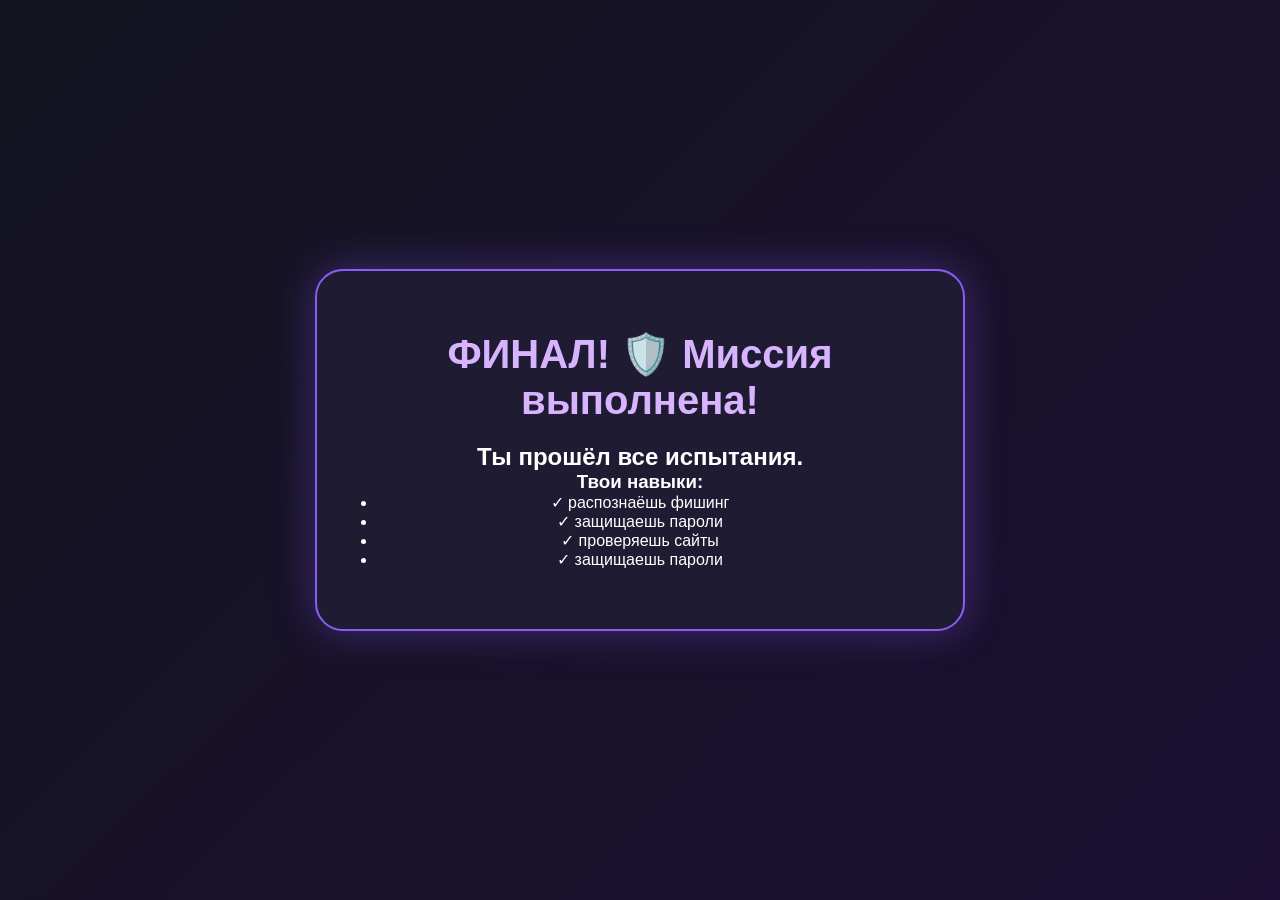
==== final.html @ c180bdf2 "Add files via upload" ====
<!DOCTYPE html>
<html lang="ru">
<head>
    <meta charset="UTF-8">
    <meta
        name="viewport"
        content="width=device-width, initial-scale=1.0"
    >
    <title>Квиз</title>
    <link
        rel="stylesheet"
        href="css/start.css"
    >
</head>
<body class="dark-theme">
    <div class="start-page">
        <h1 class="title">
            ФИНАЛ! 🛡️ Миссия выполнена!
        </h1>
        <h2>Ты прошёл все испытания.</h2>
        <p>
            <h3>Твои навыки:</h3>
            <ul>
                <li>✓ распознаёшь фишинг</li>
                <li>✓ защищаешь пароли</li>
                <li>✓ проверяешь сайты</li>
                <li>✓ защищаешь пароли</li>
            </ul>
        </p>
    </div>
</body>
</html>
---- css/start.css ----
* {
    margin: 0;
    padding: 0;
    box-sizing: border-box;
}

body.dark-theme {
    min-height: 100vh;

    display: flex;

    justify-content: center;

    align-items: center;

    background:
        linear-gradient(
            135deg,
            #141420,
            #1b1033
        );

    font-family: Arial, sans-serif;

    color: white;
}

.start-page {
    width: 650px;

    background: #1f1b33;

    padding: 60px;

    border-radius: 28px;

    border: 2px solid #8b5cf6;

    box-shadow:
        0 0 40px rgba(
            139,
            92,
            246,
            .35
        );

    text-align: center;
}

.title {
    font-size: 40px;

    color: #d8b4fe;

    margin-bottom: 20px;
}

.subtitle {
    color: #b8b8d0;

    font-size: 18px;

    margin-bottom: 40px;
}

.start-form {
    display: flex;

    flex-direction: column;

    gap: 20px;
}

.start-form input {
    width: 100%;

    padding: 20px;

    border: 2px solid #6d28d9;

    border-radius: 16px;

    background: #2b2344;

    color: white;

    font-size: 18px;

    outline: none;

    transition: .3s;
}

.start-form input::placeholder {
    color: #a8a3c7;
}

.start-form input:hover {
    border-color: #8b5cf6;
}

.start-form input:focus {
    border-color: #c084fc;

    box-shadow:
        0 0 18px rgba(
            192,
            132,
            252,
            .5
        );
}

.start-btn {
    margin-top: 20px;

    padding: 22px;

    border: none;

    border-radius: 18px;

    background: #8b5cf6;

    color: white;

    font-size: 22px;

    font-weight: bold;

    cursor: pointer;

    transition: .3s;
}

.start-btn:hover {
    background: #a855f7;

    transform: translateY(-3px);

    box-shadow:
        0 0 25px rgba(
            168,
            85,
            247,
            .7
        );
}

.start-btn:active {
    transform: scale(.98);
}
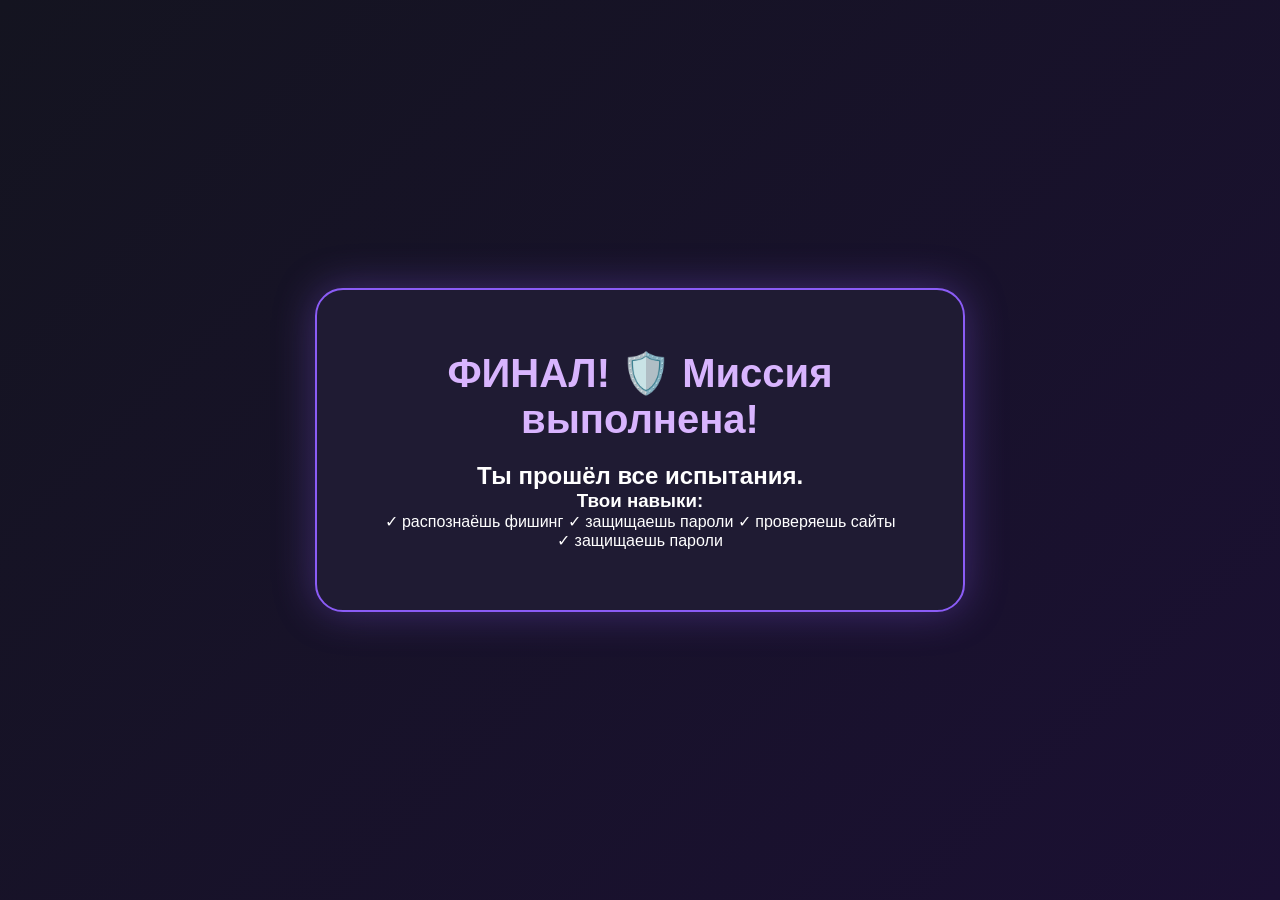
==== commit 24d4900a: "Update final.html" ====
--- a/final.html
+++ b/final.html
@@ -21,14 +21,17 @@
         <h2>Ты прошёл все испытания.</h2>
         <p>
             <h3>Твои навыки:</h3>
-            <ul>
-                <li>✓ распознаёшь фишинг</li>
-                <li>✓ защищаешь пароли</li>
-                <li>✓ проверяешь сайты</li>
-                <li>✓ защищаешь пароли</li>
+                ✓ распознаёшь фишинг
+                ✓ защищаешь пароли
+                ✓ проверяешь сайты
+                ✓ защищаешь пароли
             </ul>
         </p>
+        <div id="modalScore">
+            
+        </div>
     </div>
+    <script src="js/index.js"></script>    
 </body>
 </html>
 
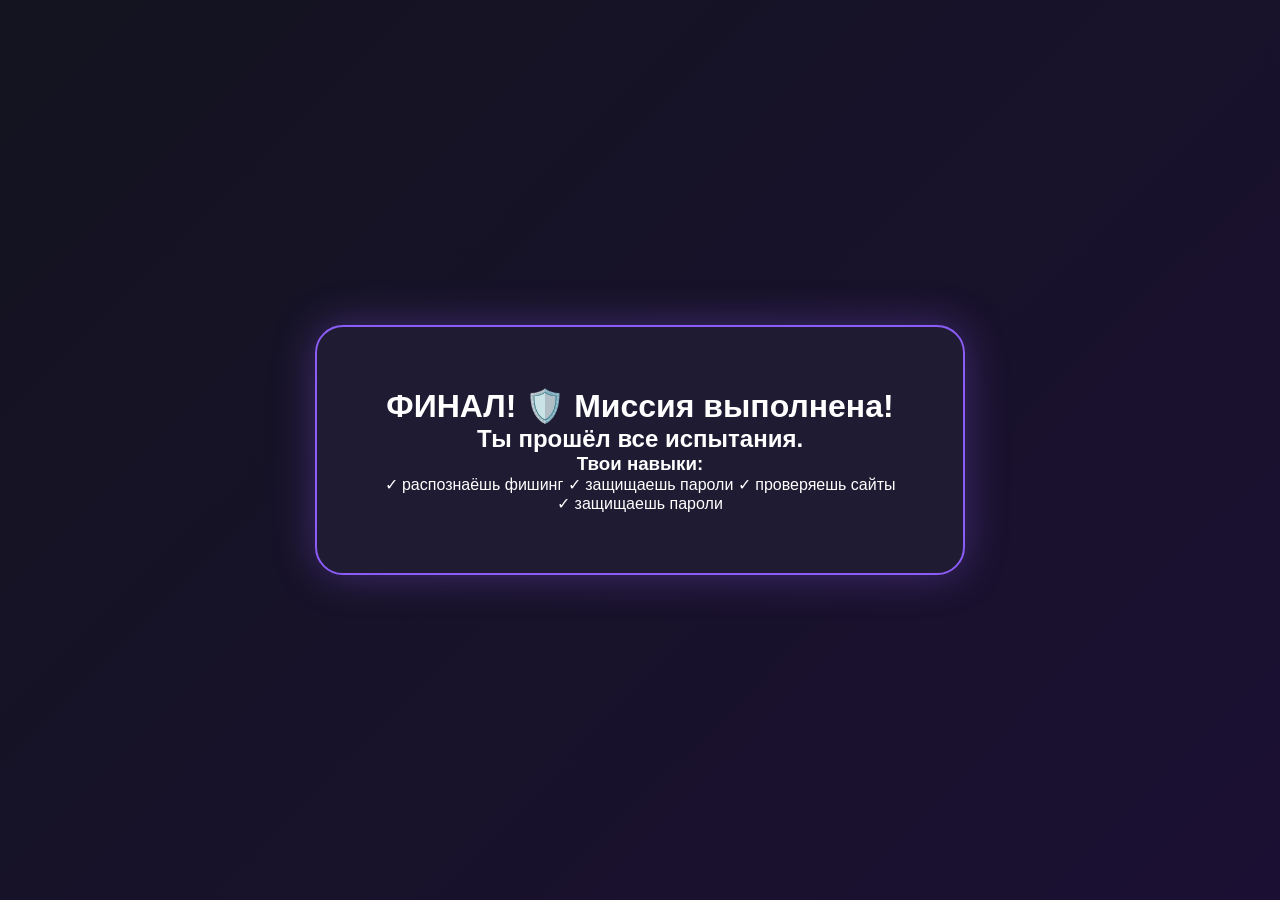
==== commit db8f7a1f: "fix merge conflict" ====
--- a/final.html
+++ b/final.html
@@ -21,17 +21,16 @@
         <h2>Ты прошёл все испытания.</h2>
         <p>
             <h3>Твои навыки:</h3>
-                ✓ распознаёшь фишинг
-                ✓ защищаешь пароли
-                ✓ проверяешь сайты
-                ✓ защищаешь пароли
-            </ul>
+            ✓ распознаёшь фишинг
+            ✓ защищаешь пароли
+            ✓ проверяешь сайты
+            ✓ защищаешь пароли
         </p>
-        <div id="modalScore">
-            
+        <div id="score-content">
+
         </div>
     </div>
-    <script src="js/index.js"></script>    
+    <script src="js/final.js"></script>
 </body>
 </html>
 
--- a/css/start.css
+++ b/css/start.css
@@ -48,12 +48,18 @@
     text-align: center;
 }
 
-.title {
-    font-size: 40px;
+.title-start {
+    font-size: 60px;
+    font-weight: 800;
+    color: #d8b4fe;
+    line-height: 50px;
+    margin-bottom: 20px;
+}
 
-    color: #d8b4fe;
-
-    margin-bottom: 20px;
+.inner-title-start {
+    font-size: 45px;
+    font-style: italic;
+    font-family: 'montserrat';
 }
 
 .subtitle {
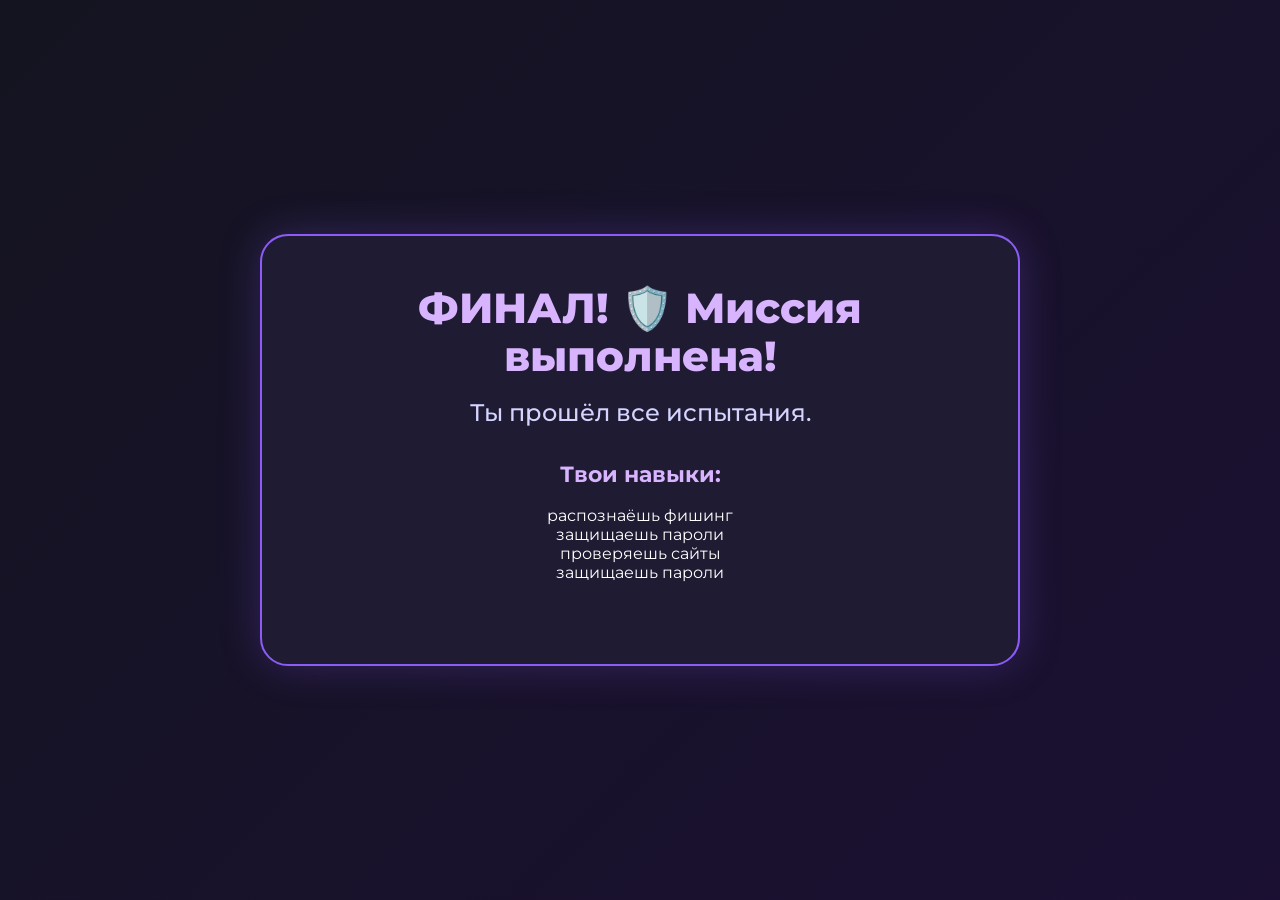
==== commit e87a8de1: "адаптив" ====
--- a/final.html
+++ b/final.html
@@ -8,28 +8,30 @@
         content="width=device-width, initial-scale=1.0"
     >
     <title>Квиз</title>
-    <link
+    <!-- <link
         rel="stylesheet"
         href="css/start.css"
-    >
+    > -->
+    <link rel="stylesheet" href="css/final.css">
 </head>
 <body class="dark-theme">
-    <div class="start-page">
-        <h1 class="title">
-            ФИНАЛ! 🛡️ Миссия выполнена!
-        </h1>
-        <h2>Ты прошёл все испытания.</h2>
-        <p>
-            <h3>Твои навыки:</h3>
-            ✓ распознаёшь фишинг
-            ✓ защищаешь пароли
-            ✓ проверяешь сайты
-            ✓ защищаешь пароли
-        </p>
-        <div id="score-content">
+   <div class="start-page">
+    <h1 class="title">ФИНАЛ! 🛡️ Миссия выполнена!</h1>
 
-        </div>
+    <h2>Ты прошёл все испытания.</h2>
+
+    <div class="skills">
+        <h3>Твои навыки:</h3>
+        <ul>
+            <li>распознаёшь фишинг</li>
+            <li>защищаешь пароли</li>
+            <li>проверяешь сайты</li>
+            <li>защищаешь пароли</li>
+        </ul>
     </div>
+
+    <div id="score-content"></div>
+</div>
     <script src="js/final.js"></script>
 </body>
 </html>
--- a/css/start.css
+++ b/css/start.css
@@ -7,7 +7,6 @@
 
 body.dark-theme {
     min-height: 100vh;
-
     display: flex;
 
     justify-content: center;
@@ -27,16 +26,15 @@
 }
 
 .start-page {
-    width: 650px;
-
+    min-width: 700px;
+    width: 100%;
+    display: flex;
+    gap: 1rem;
+    justify-content: space-between;
     background: #1f1b33;
-
     padding: 60px;
-
     border-radius: 28px;
-
     border: 2px solid #8b5cf6;
-
     box-shadow:
         0 0 40px rgba(
             139,
@@ -45,7 +43,6 @@
             .35
         );
 
-    text-align: center;
 }
 
 .title-start {
@@ -54,6 +51,15 @@
     color: #d8b4fe;
     line-height: 50px;
     margin-bottom: 20px;
+}
+
+.left-start-page > p {
+    margin-bottom: 1rem;
+    text-align: left;
+    font-size: 20px;
+    max-width: 450px;
+    font-style: italic;
+    opacity: 0.8;
 }
 
 .inner-title-start {
--- a/css/final.css
+++ b/css/final.css
@@ -0,0 +1,242 @@
+@import url('https://fonts.googleapis.com/css2?family=Montserrat:wght@400;500;700;800&display=swap');
+
+* {
+    margin: 0;
+    padding: 0;
+    box-sizing: border-box;
+
+    font-family: "Montserrat", sans-serif;
+}
+
+body.dark-theme {
+    min-height: 100vh;
+
+    padding: 24px;
+
+    display: flex;
+
+    justify-content: center;
+
+    align-items: center;
+
+    background:
+        linear-gradient(
+            135deg,
+            #141420,
+            #1b1033
+        );
+
+    color: white;
+}
+
+/* Главная карточка */
+ul {
+    list-style: none;
+}
+.start-page {
+    width: 100%;
+
+    max-width: 760px;
+
+    background: #1f1b33;
+
+    border: 2px solid #8b5cf6;
+
+    border-radius: 28px;
+
+    padding: 48px;
+
+    box-shadow:
+        0 0 40px rgba(139, 92, 246, .25);
+
+    text-align: center;
+}
+
+/* Заголовок */
+
+.title {
+    color: #d8b4fe;
+
+    font-size: 42px;
+
+    font-weight: 800;
+
+    margin-bottom: 18px;
+
+    line-height: 1.15;
+}
+
+.start-page h2 {
+    color: #d4d4ff;
+
+    font-size: 24px;
+
+    font-weight: 500;
+
+    margin-bottom: 34px;
+}
+
+/* Блок навыков */
+
+.start-page p {
+    background: rgba(139, 92, 246, .08);
+
+    border: 1px solid rgba(216, 180, 254, .2);
+
+    border-radius: 18px;
+
+    padding: 28px;
+
+    line-height: 2;
+
+    font-size: 18px;
+
+    color: #ece8ff;
+}
+
+.start-page h3 {
+    color: #d8b4fe;
+
+    font-size: 22px;
+
+    margin-bottom: 18px;
+}
+
+/* Результаты */
+
+#score-content {
+    margin-top: 34px;
+}
+
+/* Карточка результатов */
+
+.score-content {
+    background:
+        linear-gradient(
+            180deg,
+            rgba(139, 92, 246, .12),
+            rgba(139, 92, 246, .05)
+        );
+
+    border: 1px solid rgba(216, 180, 254, .25);
+
+    border-radius: 20px;
+
+    padding: 28px;
+
+    text-align: left;
+}
+
+.score-content h2 {
+    text-align: center;
+
+    color: #d8b4fe;
+
+    margin-bottom: 24px;
+
+    font-size: 28px;
+}
+
+.score-content p {
+    background: none;
+
+    border: none;
+
+    padding: 0;
+
+    margin-bottom: 14px;
+
+    line-height: 1.6;
+
+    font-size: 18px;
+}
+
+/* ====================== */
+/* Планшеты */
+/* ====================== */
+
+@media (max-width: 768px) {
+
+    body.dark-theme {
+        padding: 18px;
+
+        align-items: flex-start;
+    }
+
+    .start-page {
+        padding: 32px 24px;
+
+        border-radius: 22px;
+    }
+
+    .title {
+        font-size: 32px;
+    }
+
+    .start-page h2 {
+        font-size: 20px;
+
+        margin-bottom: 26px;
+    }
+
+    .start-page h3 {
+        font-size: 20px;
+    }
+
+    .start-page p {
+        font-size: 17px;
+
+        padding: 22px;
+
+        line-height: 1.8;
+    }
+
+    .score-content {
+        padding: 22px;
+    }
+
+    .score-content h2 {
+        font-size: 24px;
+    }
+
+}
+
+/* ====================== */
+/* iPhone */
+/* ====================== */
+
+@media (max-width: 430px) {
+
+    /* последний блок с текстом (наша цель — плотность) */
+    .start-page h2,
+    .start-page h3 {
+        margin-bottom: 6px;
+        line-height: 1.2;
+    }
+
+    .start-page p {
+        margin-top: 6px;
+        margin-bottom: 8px;
+        line-height: 1.3;
+        padding: 10px;
+    }
+
+    .skills {
+        margin-top: 10px;
+    }
+
+    .skills h3 {
+        margin-bottom: 6px;
+    }
+
+    .skills ul {
+        margin: 0;
+        padding: 0;
+    }
+
+    .skills li {
+        margin-bottom: 4px;
+        line-height: 1.25;
+    }
+
+}
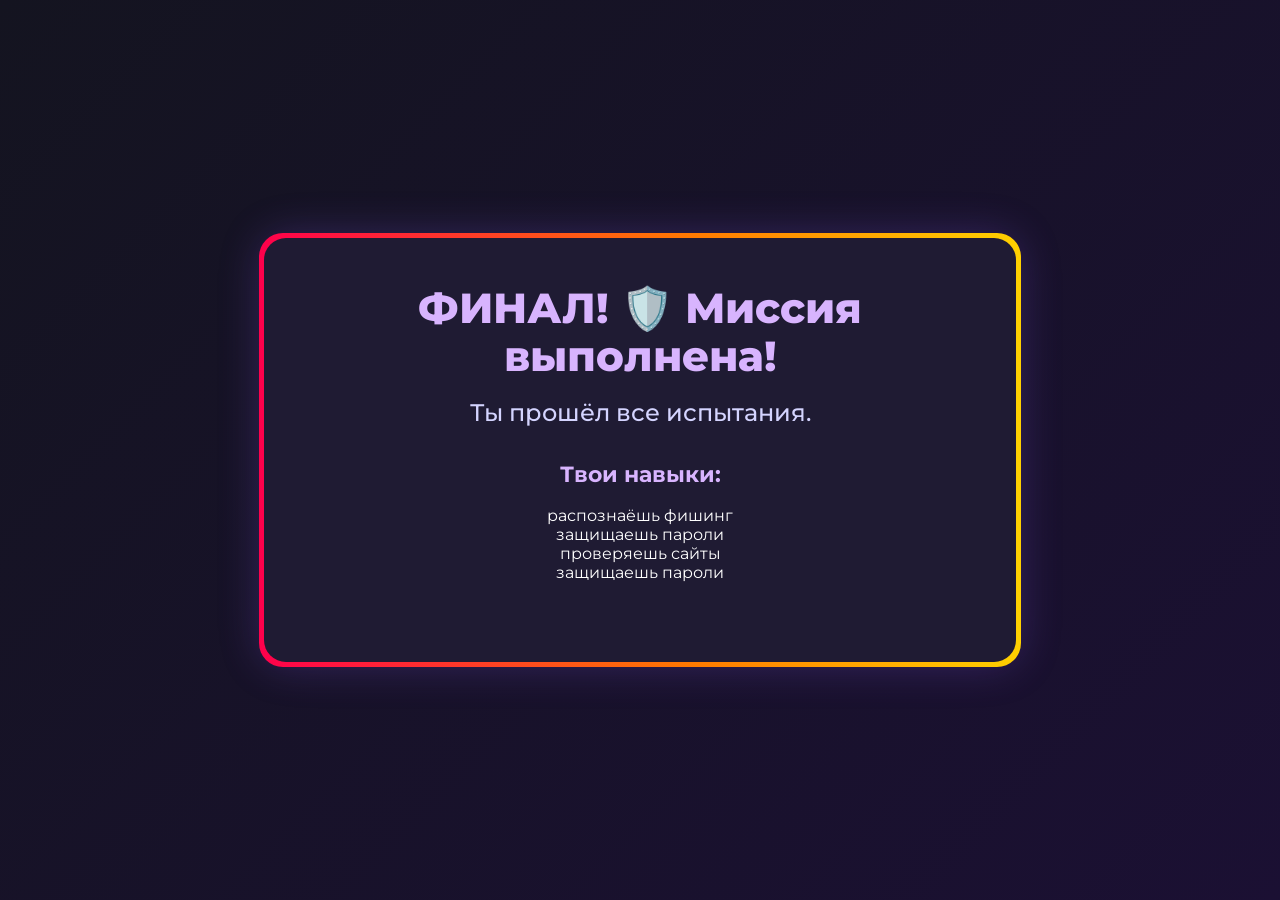
==== commit 61bffeb5: "добавил конфити" ====
--- a/final.html
+++ b/final.html
@@ -13,6 +13,7 @@
         href="css/start.css"
     > -->
     <link rel="stylesheet" href="css/final.css">
+    <link rel="stylesheet" href="css/confetti.css"
 </head>
 <body class="dark-theme">
    <div class="start-page">
@@ -32,6 +33,8 @@
 
     <div id="score-content"></div>
 </div>
+<div class="confetti-container"></div>
+<script src="js/confetti.js"></script>
     <script src="js/final.js"></script>
 </body>
 </html>
--- a/css/final.css
+++ b/css/final.css
@@ -29,6 +29,56 @@
     color: white;
 }
 
+.start-page {
+    position: relative;
+    z-index: 1;
+}
+
+/* RGB-рамка */
+.start-page::before {
+    content: "";
+    position: absolute;
+    inset: -3px;
+    border-radius: 24px;
+
+    background: linear-gradient(
+        90deg,
+        #ff004c,
+        #ff7a00,
+        #ffee00,
+        #00ff88,
+        #00c3ff,
+        #7a00ff,
+        #ff00ea,
+        #ff004c
+    );
+
+    background-size: 400% 400%;
+    animation: rgb-border 10s linear infinite;
+
+    z-index: -1;
+}
+
+/* внутренняя заливка */
+.start-page::after {
+    content: "";
+    position: absolute;
+    inset: 2px;
+    background: #1f1b33;
+    border-radius: 22px;
+
+    z-index: -1;
+}
+
+/* анимация перелива */
+@keyframes rgb-border {
+    0% {
+        background-position: 0% 50%;
+    }
+    100% {
+        background-position: 400% 50%;
+    }
+}
 /* Главная карточка */
 ul {
     list-style: none;
--- a/css/confetti.css
+++ b/css/confetti.css
@@ -0,0 +1,29 @@
+.confetti-container {
+    position: fixed;
+    inset: 0;
+    overflow: hidden;
+    pointer-events: none;
+    z-index: 9999;
+}
+
+/* базовая конфетка */
+.confetti {
+    position: absolute;
+    width: 8px;
+    height: 14px;
+    opacity: 0.9;
+    animation: fall linear forwards;
+}
+
+/* падение */
+@keyframes fall {
+    0% {
+        transform: translateY(-10vh) rotate(0deg);
+        opacity: 1;
+    }
+
+    100% {
+        transform: translateY(110vh) rotate(720deg);
+        opacity: 0;
+    }
+}
